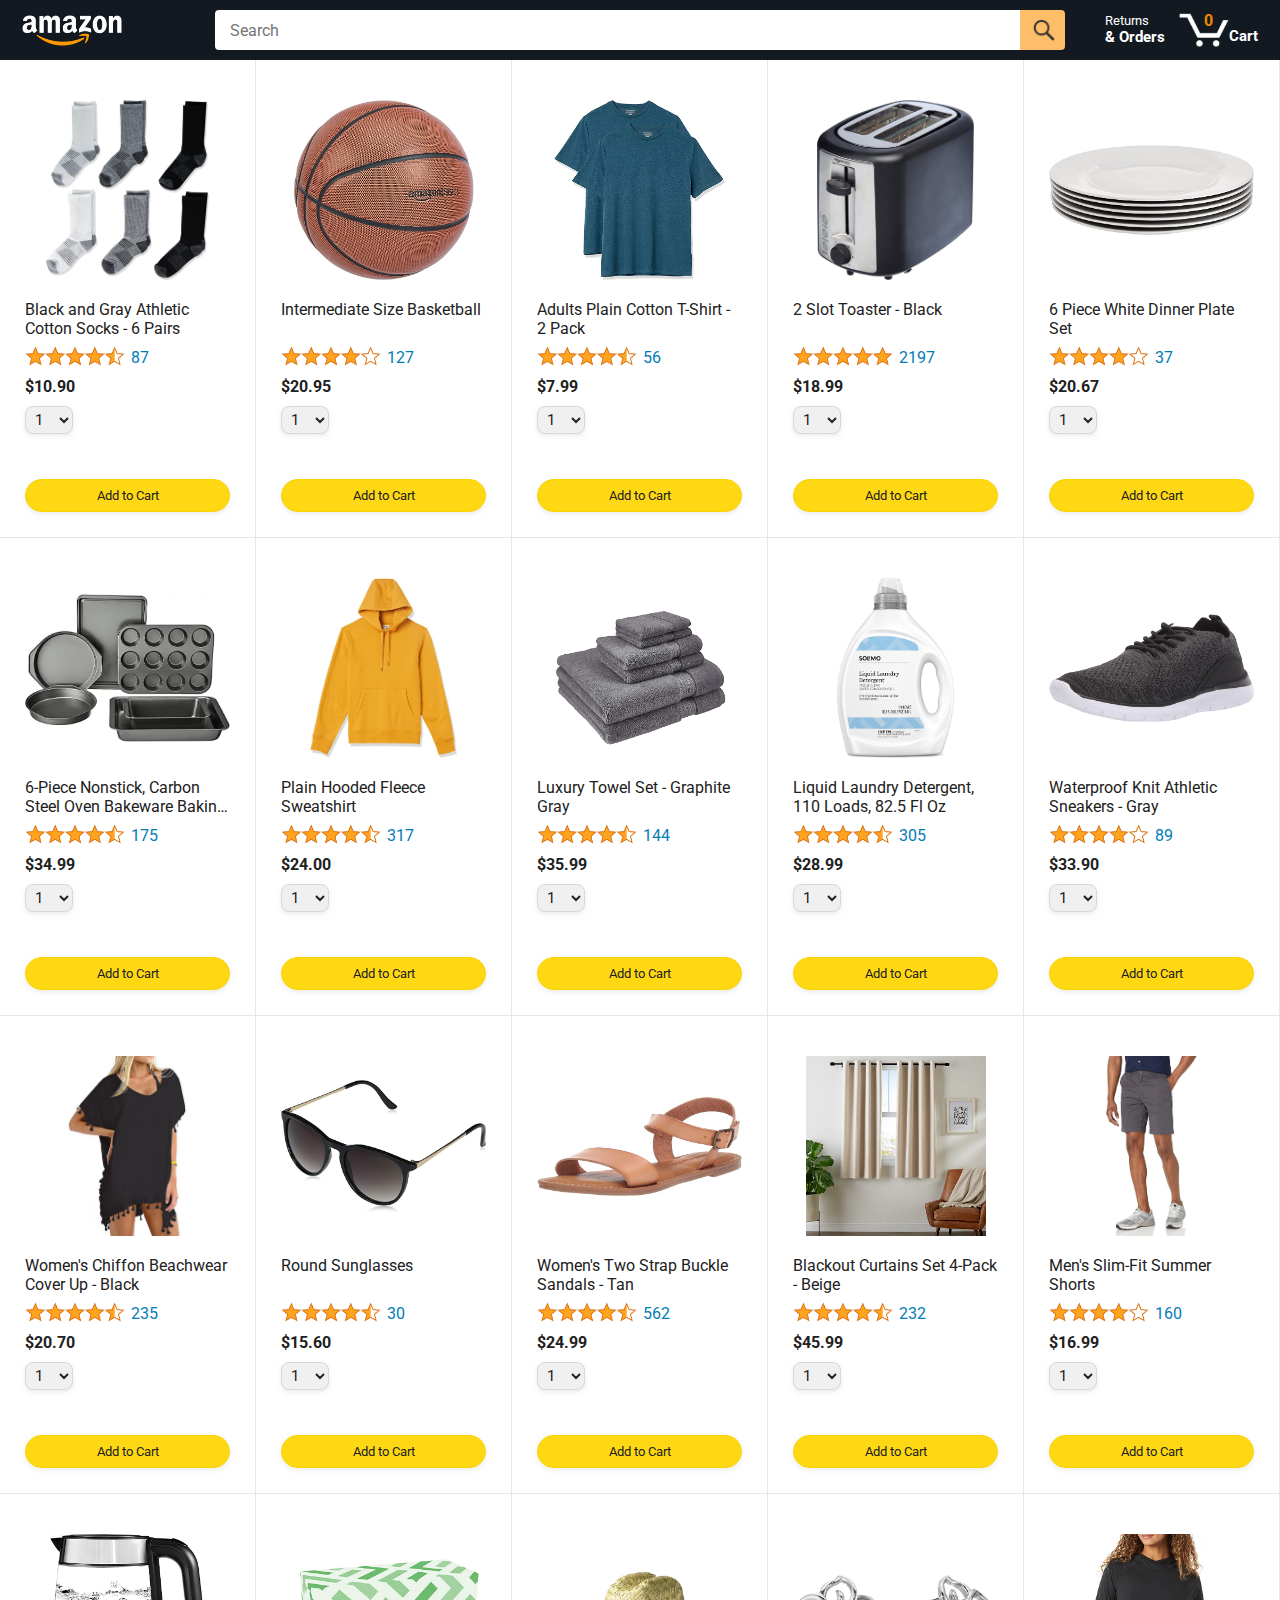
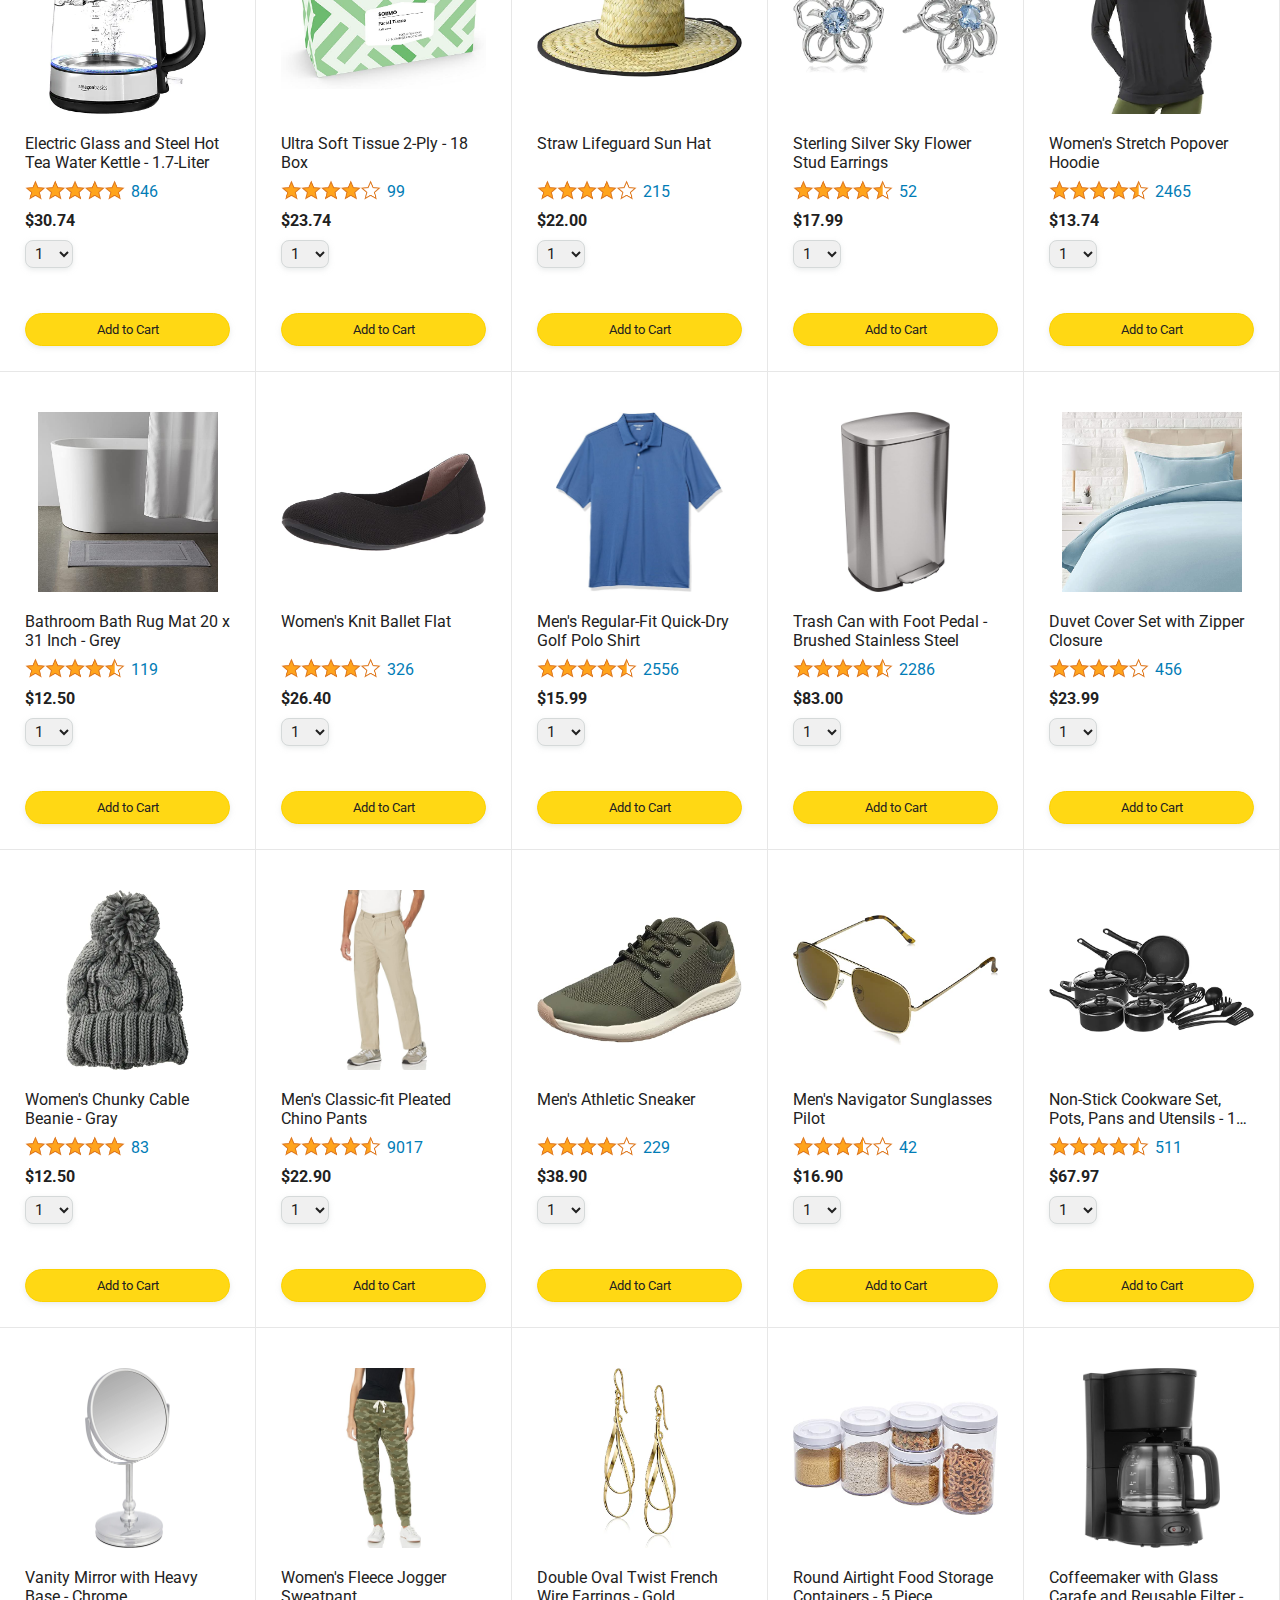
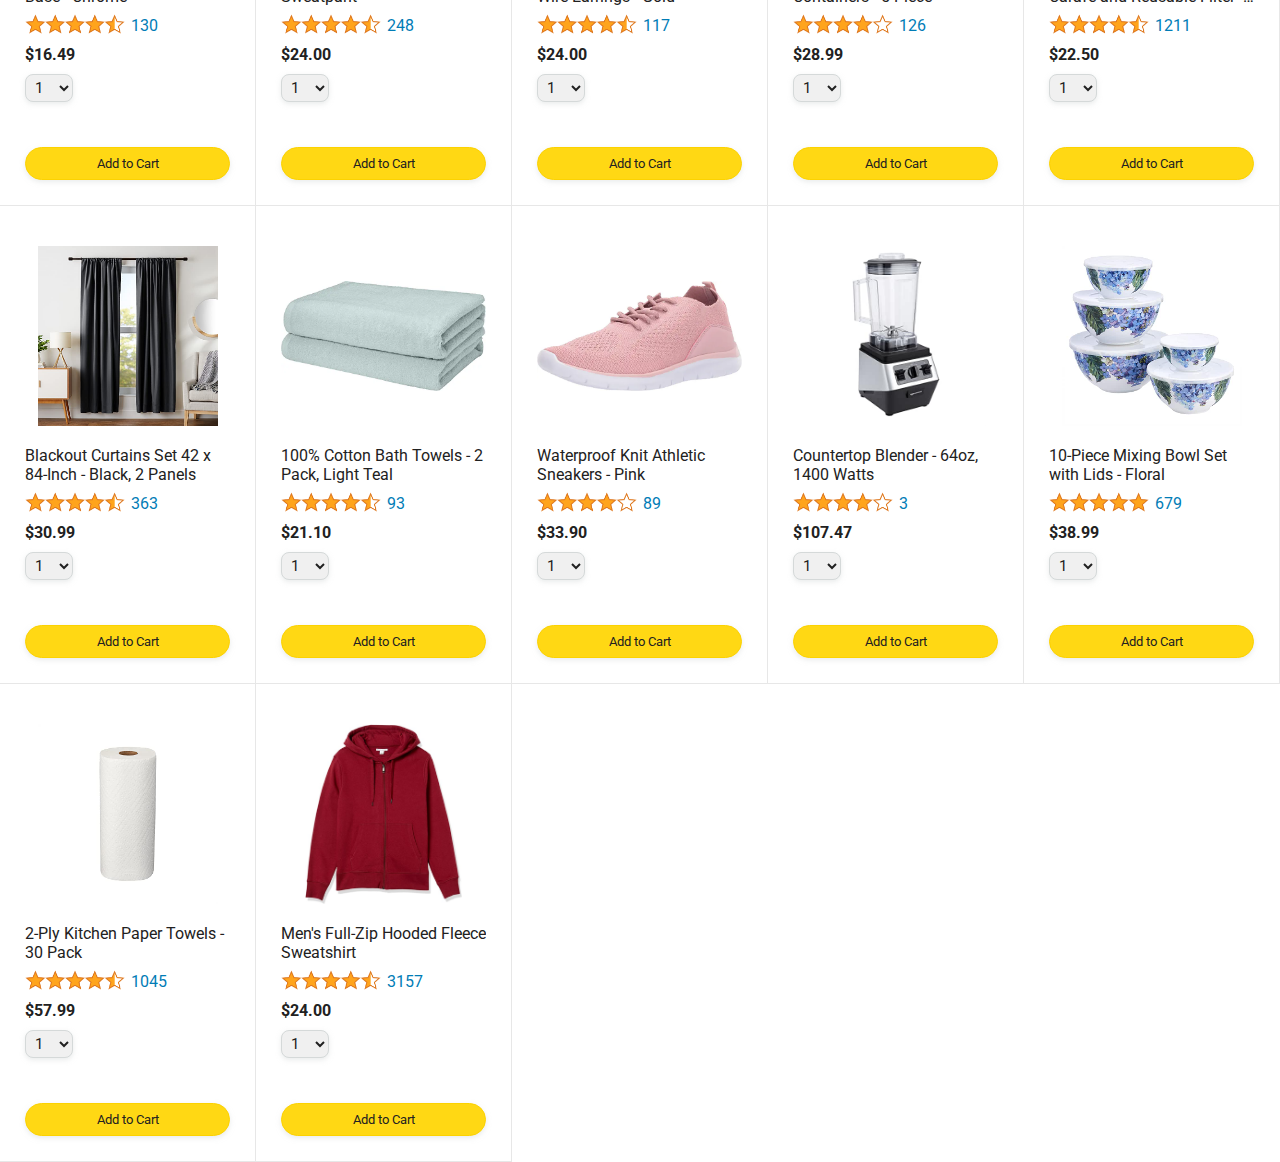
==== index.html @ 750288ce "Rename amazon.html to index.html" ====
<!DOCTYPE html>
<html>
  <head>
    <title>Amazon Project</title>

    <!-- This code is needed for responsive design to work.
      (Responsive design = make the website look good on
      smaller screen sizes like a phone or a tablet). -->
    <meta name="viewport" content="width=device-width, initial-scale=1">

    <!-- Load a font called Roboto from Google Fonts. -->
    <link rel="preconnect" href="https://fonts.googleapis.com">
    <link rel="preconnect" href="https://fonts.gstatic.com" crossorigin>
    <link href="https://fonts.googleapis.com/css2?family=Roboto:wght@400;500;700&display=swap" rel="stylesheet">

    <!-- Here are the CSS files for this page. -->
    <link rel="stylesheet" href="styles/shared/general.css">
    <link rel="stylesheet" href="styles/shared/amazon-header.css">
    <link rel="stylesheet" href="styles/pages/amazon.css">
  </head>
  <body>
    <div class="amazon-header">
      <div class="amazon-header-left-section">
        <a href="amazon.html" class="header-link">
          <img class="amazon-logo"
            src="images/amazon-logo-white.png">
          <img class="amazon-mobile-logo"
            src="images/amazon-mobile-logo-white.png">
        </a>
      </div>

      <div class="amazon-header-middle-section">
        <input class="search-bar" type="text" placeholder="Search">

        <button class="search-button">
          <img class="search-icon" src="images/icons/search-icon.png">
        </button>
      </div>

      <div class="amazon-header-right-section">
        <a class="orders-link header-link" href="orders.html">
          <span class="returns-text">Returns</span>
          <span class="orders-text">& Orders</span>
        </a>

        <a class="cart-link header-link" href="checkout.html">
          <img class="cart-icon" src="images/icons/cart-icon.png">
          <div class="js-cart-quantity cart-quantity">0</div>
          <div class="cart-text">Cart</div>
        </a>
      </div>
    </div>
    
    <div class="main">
      <div class="js-products-grid products-grid">
        
      </div>
    </div>
    <script src="data/cart.js"></script>
    <script src="data/products.js"></script>
    <script src="scripts/amazon.js"></script>
  </body>
</html>
---- styles/shared/general.css ----
body {
  font-family: Roboto, Arial;
  color: rgb(33, 33, 33);
  /* The <body> element has a default margin of 8px
     on all sides. This removes the default margins. */
  margin: 0;
}

/* <p> elements have a default margin on the top
   and bottom. This removes the default margins. */
p {
  margin: 0;
}

button {
  cursor: pointer;
}

select {
  cursor: pointer;
}

input, select, button {
  font-family: Roboto, Arial;
}

.button-primary {
  color: rgb(33, 33, 33);
  background-color: rgb(255, 216, 20);
  border: 1px solid rgb(252, 210, 0);
  border-radius: 8px;
  cursor: pointer;
  box-shadow: 0 2px 5px rgba(213, 217, 217, 0.5);
}

.button-primary:hover {
  background-color: rgb(247, 202, 0);
  border: 1px solid rgb(242, 194, 0);
}

.button-primary:active {
  background: rgb(255, 216, 20);
  border-color: rgb(252, 210, 0);
  box-shadow: none;
}

.button-secondary {
  color: rgb(33, 33, 33);
  background: white;
  border: 1px solid rgb(213, 217, 217);
  border-radius: 8px;
  cursor: pointer;
  box-shadow: 0 2px 5px rgba(213, 217, 217, 0.5);
}

.button-secondary:hover {
  background-color: rgb(247, 250, 250);
}

.button-secondary:active {
  background-color: rgb(237, 253, 255);
  box-shadow: none;
}

/* These styles will limit text to 2 lines. Anything
   beyond 2 lines will be replaced with "..."
   You can find this code by using an A.I. tool or by
   searching in Google.
   https://css-tricks.com/almanac/properties/l/line-clamp/ */
.limit-text-to-2-lines {
  display: -webkit-box;
  -webkit-line-clamp: 2;
  -webkit-box-orient: vertical;
  overflow: hidden;
}

.link-primary {
  color: rgb(1, 124, 182);
  cursor: pointer;
}

.link-primary:hover {
  color: rgb(196, 80, 0);
}

/* Styles for dropdown selectors. */
select {
  color: rgb(33, 33, 33);
  background-color: rgb(240, 240, 240);
  border: 1px solid rgb(213, 217, 217);
  border-radius: 8px;
  padding: 3px 5px;
  font-size: 15px;
  cursor: pointer;
  box-shadow: 0 2px 5px rgba(213, 217, 217, 0.5);
}

select:focus,
input:focus {
  outline: 2px solid rgb(255, 153, 0);
}
---- styles/shared/amazon-header.css ----
.amazon-header {
  background-color: rgb(19, 25, 33);
  color: white;
  padding-left: 15px;
  padding-right: 15px;

  display: flex;
  align-items: center;
  justify-content: space-between;

  position: fixed;
  top: 0;
  left: 0;
  right: 0;
  height: 60px;
}

.amazon-header-left-section {
  width: 180px;
}

@media (max-width: 800px) {
  .amazon-header-left-section {
    width: unset;
  }
}

.header-link {
  display: inline-block;
  padding: 6px;
  border-radius: 2px;
  cursor: pointer;
  text-decoration: none;
  border: 1px solid rgba(0, 0, 0, 0);
}

.header-link:hover {
  border: 1px solid white;
}

.amazon-logo {
  width: 100px;
  margin-top: 5px;
}

.amazon-mobile-logo {
  display: none;
}

@media (max-width: 575px) {
  .amazon-logo {
    display: none;
  }

  .amazon-mobile-logo {
    display: block;
    height: 35px;
    margin-top: 5px;
  }
}

.amazon-header-middle-section {
  flex: 1;
  max-width: 850px;
  margin-left: 10px;
  margin-right: 10px;
  display: flex;
}

.search-bar {
  flex: 1;
  width: 0;
  font-size: 16px;
  height: 38px;
  padding-left: 15px;
  border: none;
  border-top-left-radius: 4px;
  border-bottom-left-radius: 4px;
  border-top-right-radius: 0;
  border-bottom-right-radius: 0;
}

.search-button {
  background-color: rgb(254, 189, 105);
  border: none;
  width: 45px;
  height: 40px;
  border-top-right-radius: 4px;
  border-bottom-right-radius: 4px;
  flex-shrink: 0;
}

.search-icon {
  height: 22px;
  margin-left: 2px;
  margin-top: 3px;
}

.amazon-header-right-section {
  width: 180px;
  flex-shrink: 0;
  display: flex;
  justify-content: end;
}

.orders-link {
  color: white;
}

.returns-text {
  display: block;
  font-size: 13px;
}

.orders-text {
  display: block;
  font-size: 15px;
  font-weight: 700;
}

.cart-link {
  color: white;
  display: flex;
  align-items: center;
  position: relative;
}

.cart-icon {
  width: 50px;
}

.cart-text {
  margin-top: 12px;
  font-size: 15px;
  font-weight: 700;
}

.cart-quantity {
  color: rgb(240, 136, 4);
  font-size: 16px;
  font-weight: 700;

  position: absolute;
  top: 4px;
  left: 22px;
  
  width: 26px;
  text-align: center;
}
---- styles/pages/amazon.css ----
.main {
  margin-top: 60px;
}

.products-grid {
  display: grid;

  /* - In CSS Grid, 1fr means a column will take up the
       remaining space in the grid.
     - If we write 1fr 1fr ... 1fr; 8 times, this will
       divide the grid into 8 columns, each taking up an
       equal amount of the space.
     - repeat(8, 1fr); is a shortcut for repeating "1fr"
       8 times (instead of typing out "1fr" 8 times).
       repeat(...) is a special property that works with
       display: grid; */
  grid-template-columns: repeat(8, 1fr);
}

/* @media is used to create responsive design (making the
   website look good on any screen size). This @media
   means when the screen width is 2000px or less, we
   will divide the grid into 7 columns instead of 8. */
@media (max-width: 2000px) {
  .products-grid {
    grid-template-columns: repeat(7, 1fr);
  }
}

/* This @media means when the screen width is 1600px or
   less, we will divide the grid into 6 columns. */
@media (max-width: 1600px) {
  .products-grid {
    grid-template-columns: repeat(6, 1fr);
  }
}

@media (max-width: 1300px) {
  .products-grid {
    grid-template-columns: repeat(5, 1fr);
  }
}

@media (max-width: 1000px) {
  .products-grid {
    grid-template-columns: repeat(4, 1fr);
  }
}

@media (max-width: 800px) {
  .products-grid {
    grid-template-columns: repeat(3, 1fr);
  }
}

@media (max-width: 575px) {
  .products-grid {
    grid-template-columns: repeat(2, 1fr);
  }
}

@media (max-width: 450px) {
  .products-grid {
    grid-template-columns: 1fr;
  }
}

.product-container {
  padding-top: 40px;
  padding-bottom: 25px;
  padding-left: 25px;
  padding-right: 25px;

  border-right: 1px solid rgb(231, 231, 231);
  border-bottom: 1px solid rgb(231, 231, 231);

  display: flex;
  flex-direction: column;
}

.product-image-container {
  display: flex;
  justify-content: center;
  align-items: center;

  height: 180px;
  margin-bottom: 20px;
}

.product-image {
  /* Images will overflow their container by default. To
    prevent this, we set max-width and max-height to 100%
    so they stay inside their container. */
  max-width: 100%;
  max-height: 100%;
}

.product-name {
  height: 40px;
  margin-bottom: 5px;
}

.product-rating-container {
  display: flex;
  align-items: center;
  margin-bottom: 10px;
}

.product-rating-stars {
  width: 100px;
  margin-right: 6px;
}

.product-rating-count {
  color: rgb(1, 124, 182);
  cursor: pointer;
  margin-top: 3px;
}

.product-price {
  font-weight: 700;
  margin-bottom: 10px;
}

.product-quantity-container {
  margin-bottom: 17px;
}

.product-spacer {
  flex: 1;
}

.added-to-cart {
  color: rgb(6, 125, 98);
  font-size: 16px;

  display: flex;
  align-items: center;
  margin-bottom: 8px;

  /* At first, the "Added to cart" message will
     be invisible. Use JavaScript to change the
     opacity and make it visible. */
  opacity: 0;
}

.added-to-cart-visible{
opacity:1;
}

.added-to-cart img {
  height: 20px;
  margin-right: 5px;
}

.add-to-cart-button {
  width: 100%;
  padding: 8px;
  border-radius: 50px;
}
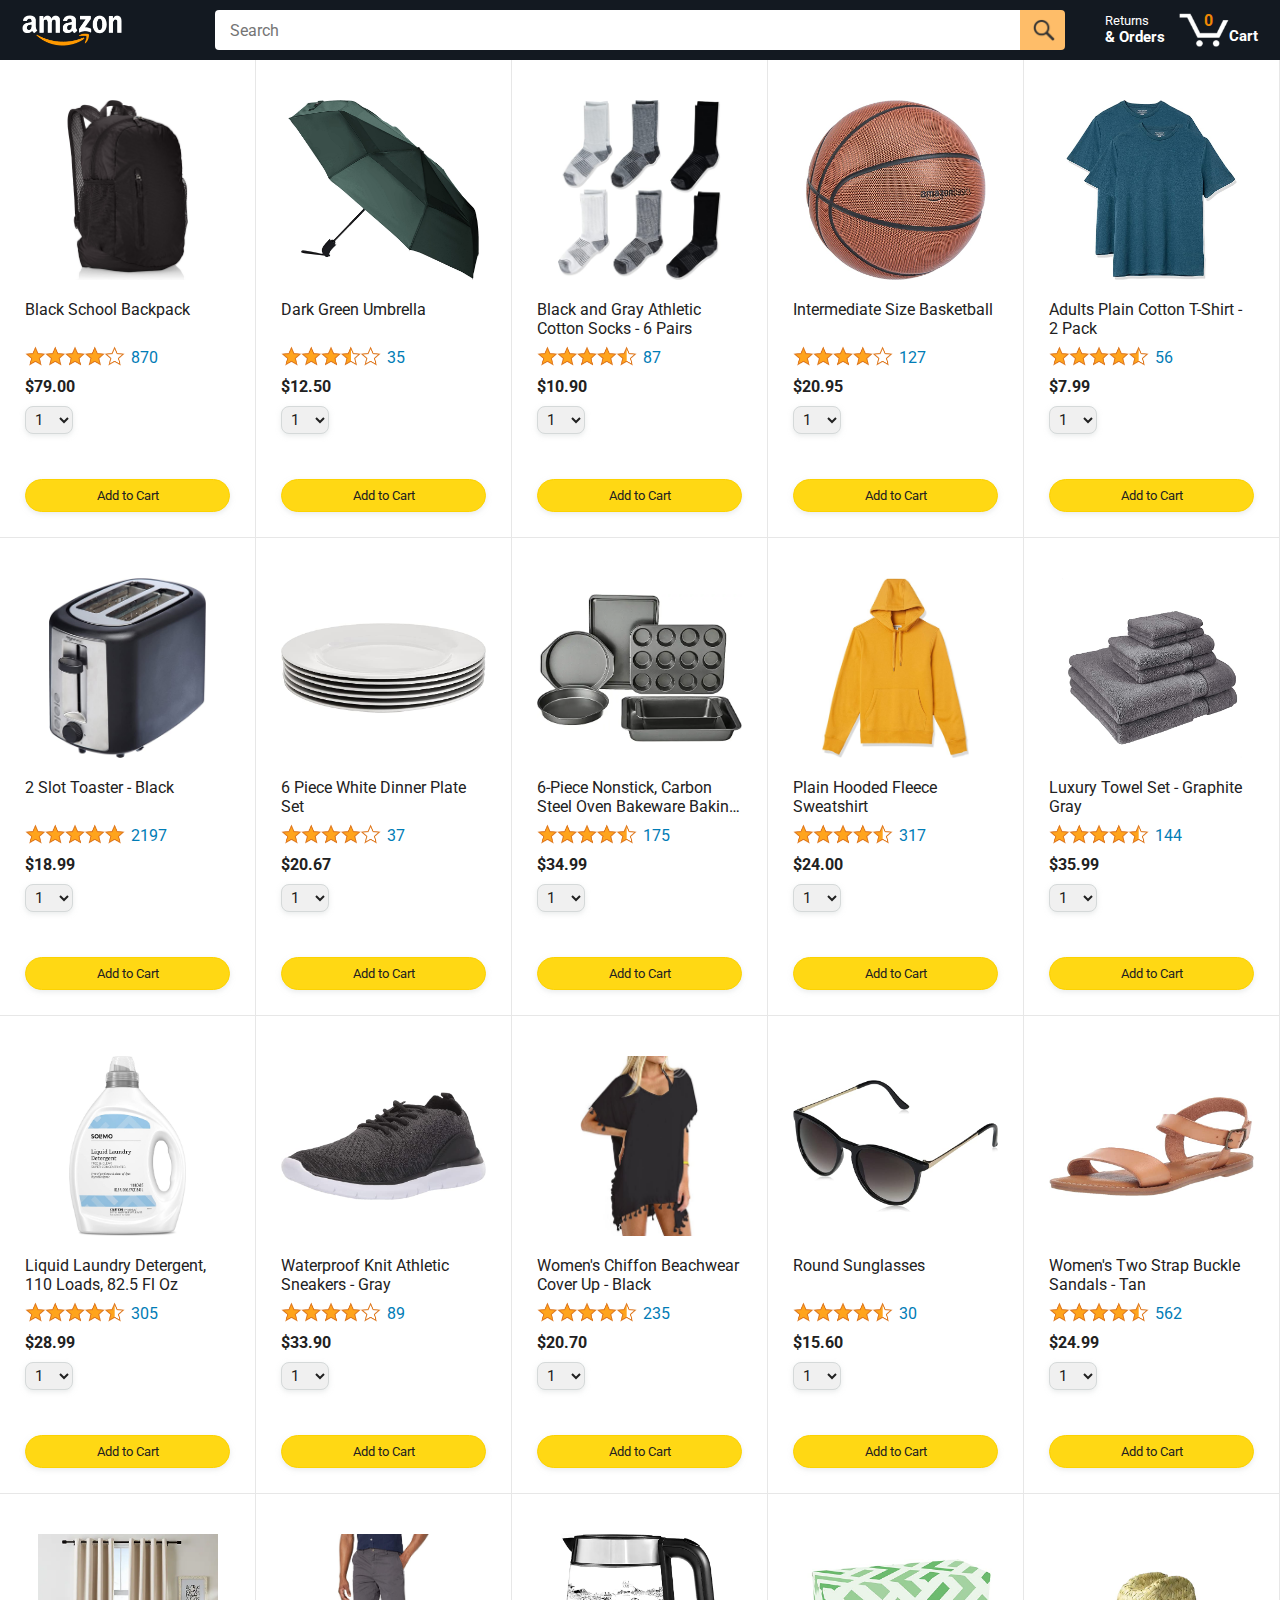
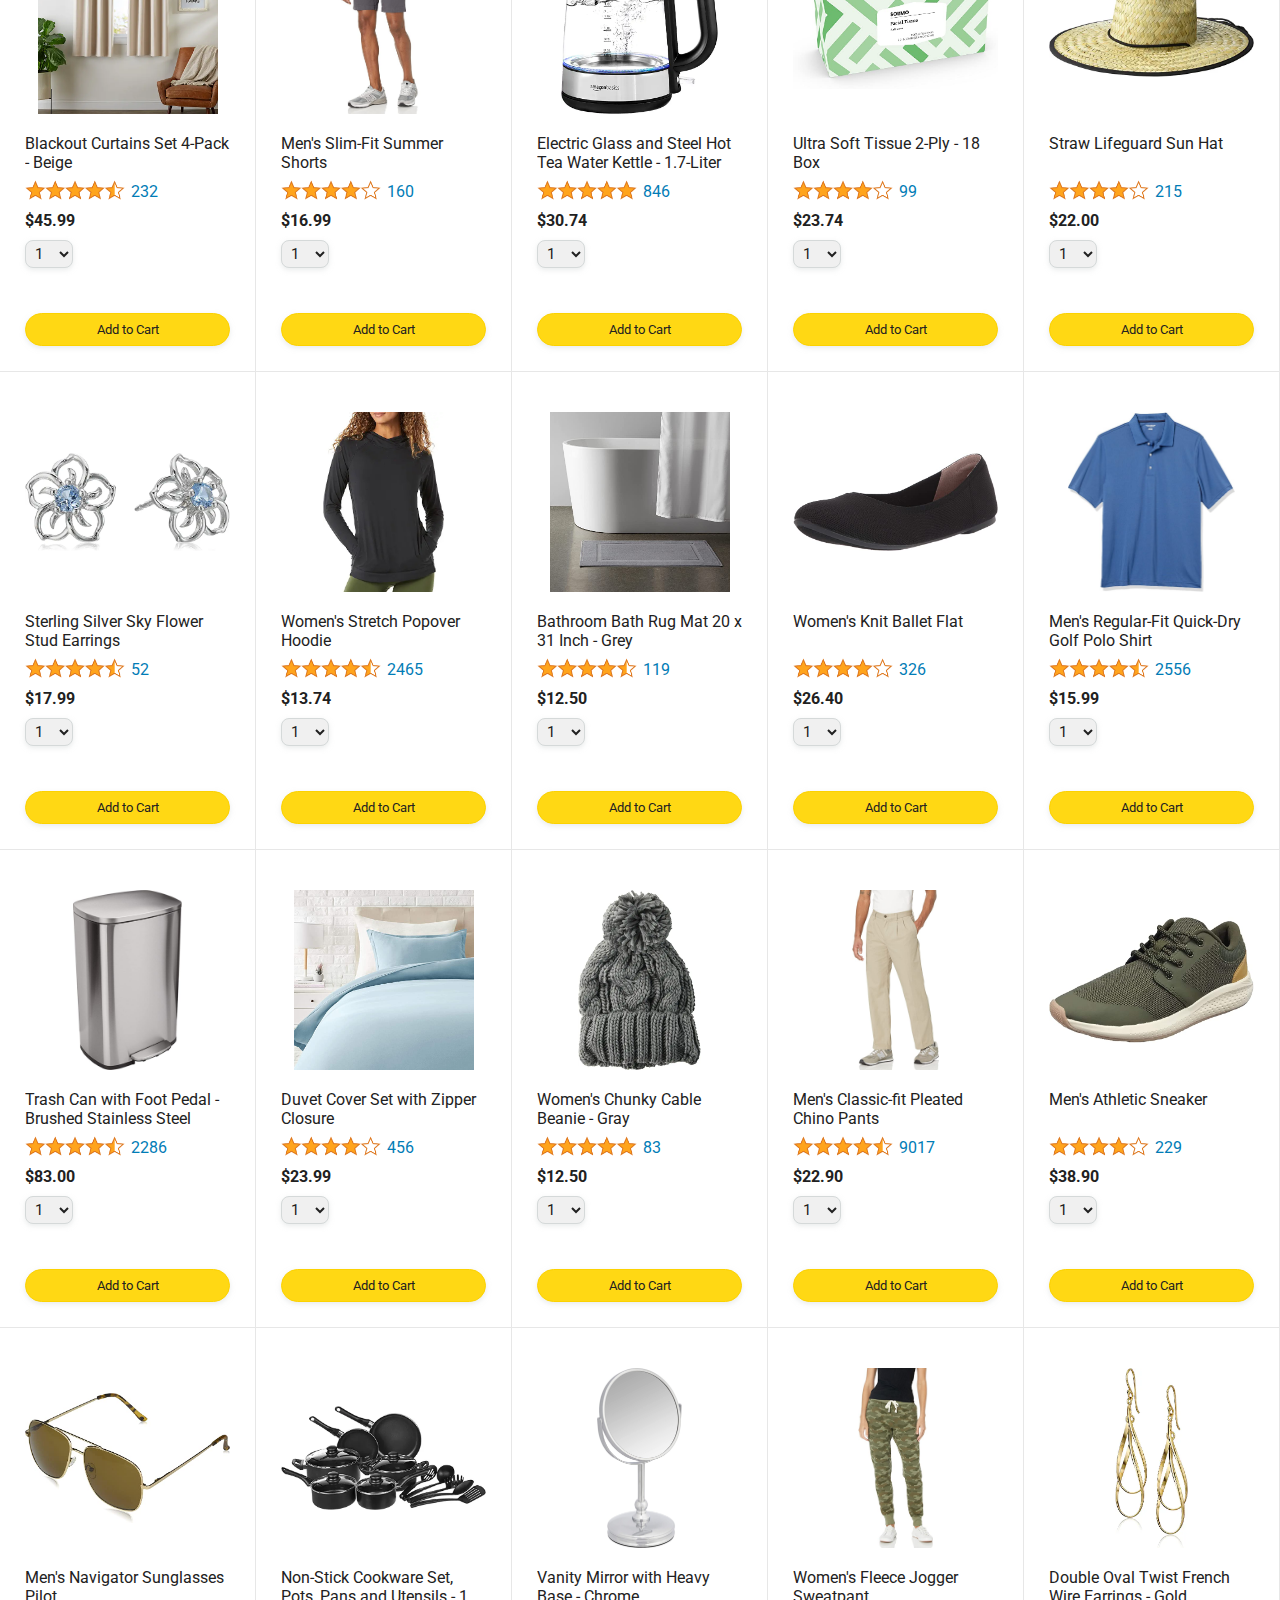
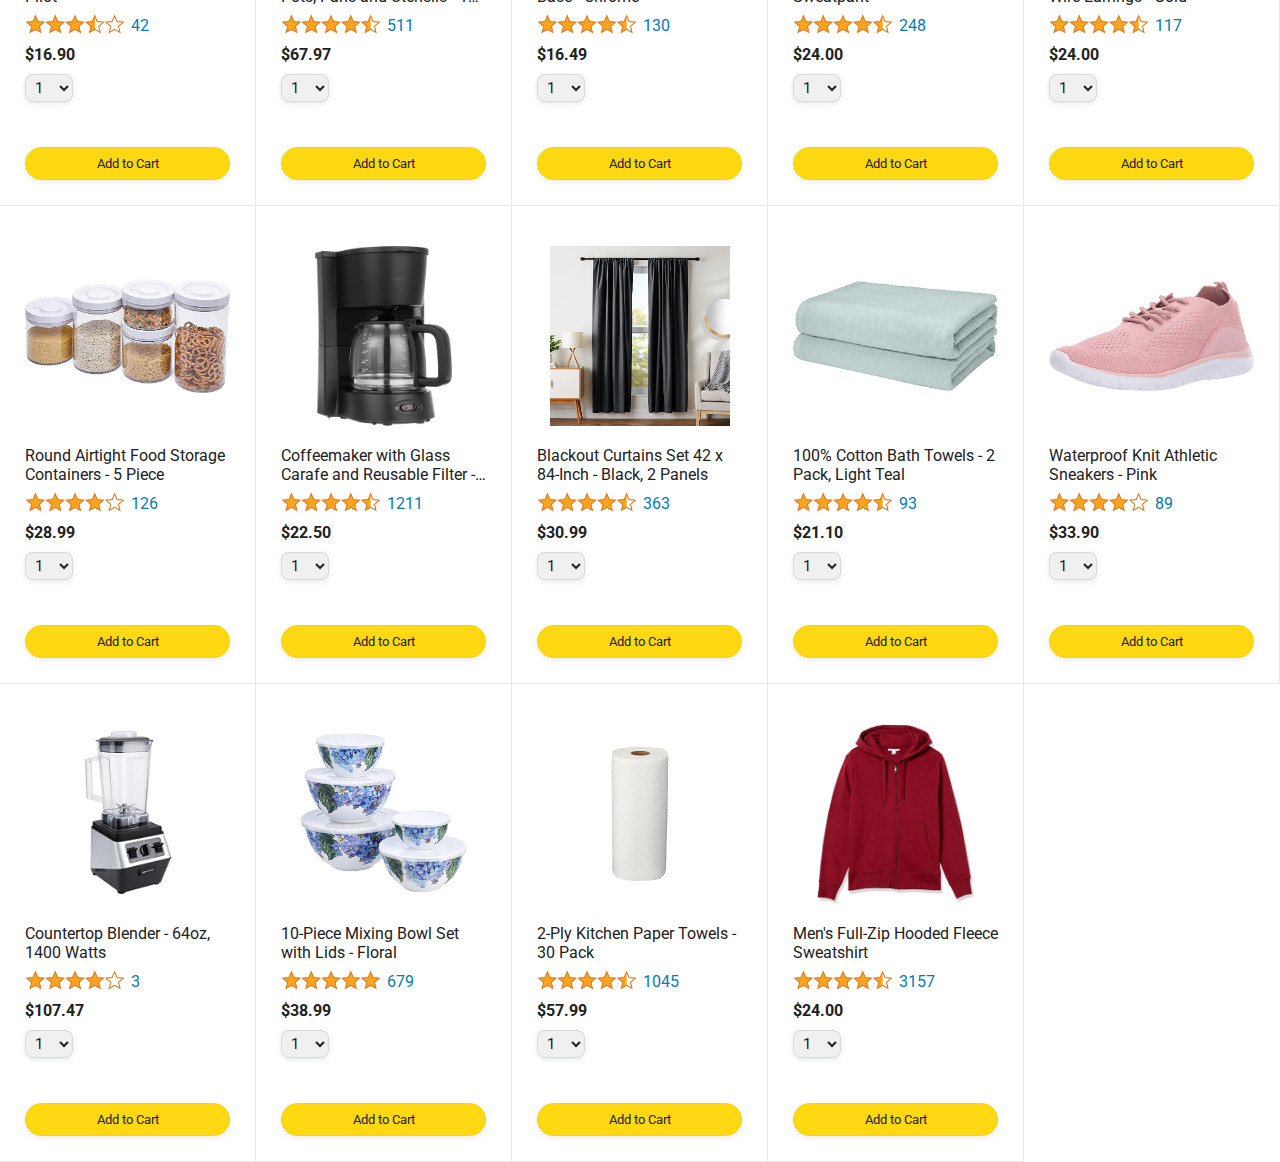
==== commit 4a23371a: "Merge branch 'main' of https://github.com/Tala-cmd/javascript-amazon-project" ====
--- a/index.html
+++ b/index.html
@@ -1,13 +1,13 @@
 <!DOCTYPE html>
 <html>
   <head>
-    <title>Amazon Project</title>
+    <title>Amazon Clone</title>
 
     <!-- This code is needed for responsive design to work.
       (Responsive design = make the website look good on
       smaller screen sizes like a phone or a tablet). -->
     <meta name="viewport" content="width=device-width, initial-scale=1">
-
+    <link rel="shortcut icon" href="images/Uiconstock-Socialmedia-Amazon.512.png" type="image/x-icon">
     <!-- Load a font called Roboto from Google Fonts. -->
     <link rel="preconnect" href="https://fonts.googleapis.com">
     <link rel="preconnect" href="https://fonts.gstatic.com" crossorigin>
@@ -52,9 +52,7 @@
     </div>
     
     <div class="main">
-      <div class="js-products-grid products-grid">
-        
-      </div>
+      <div class="js-products-grid products-grid"></div>
     </div>
     <script src="data/cart.js"></script>
     <script src="data/products.js"></script>
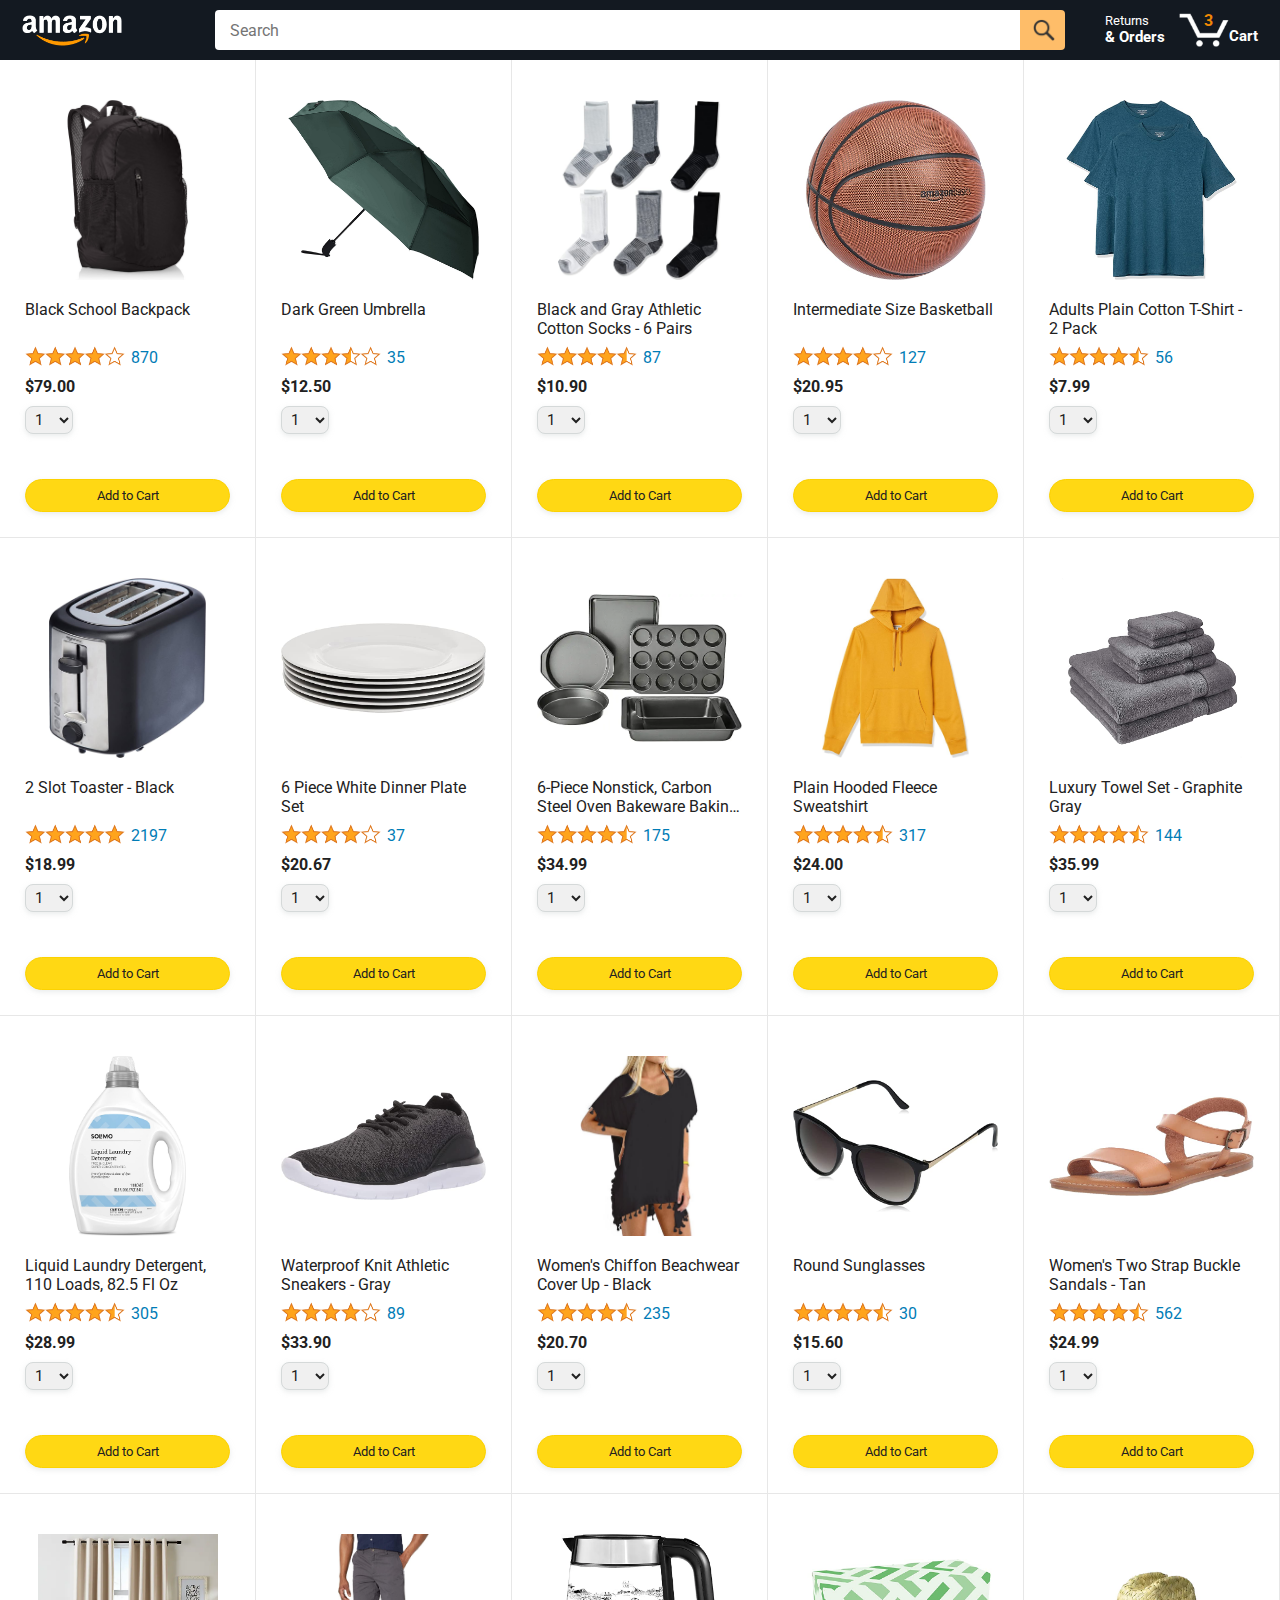
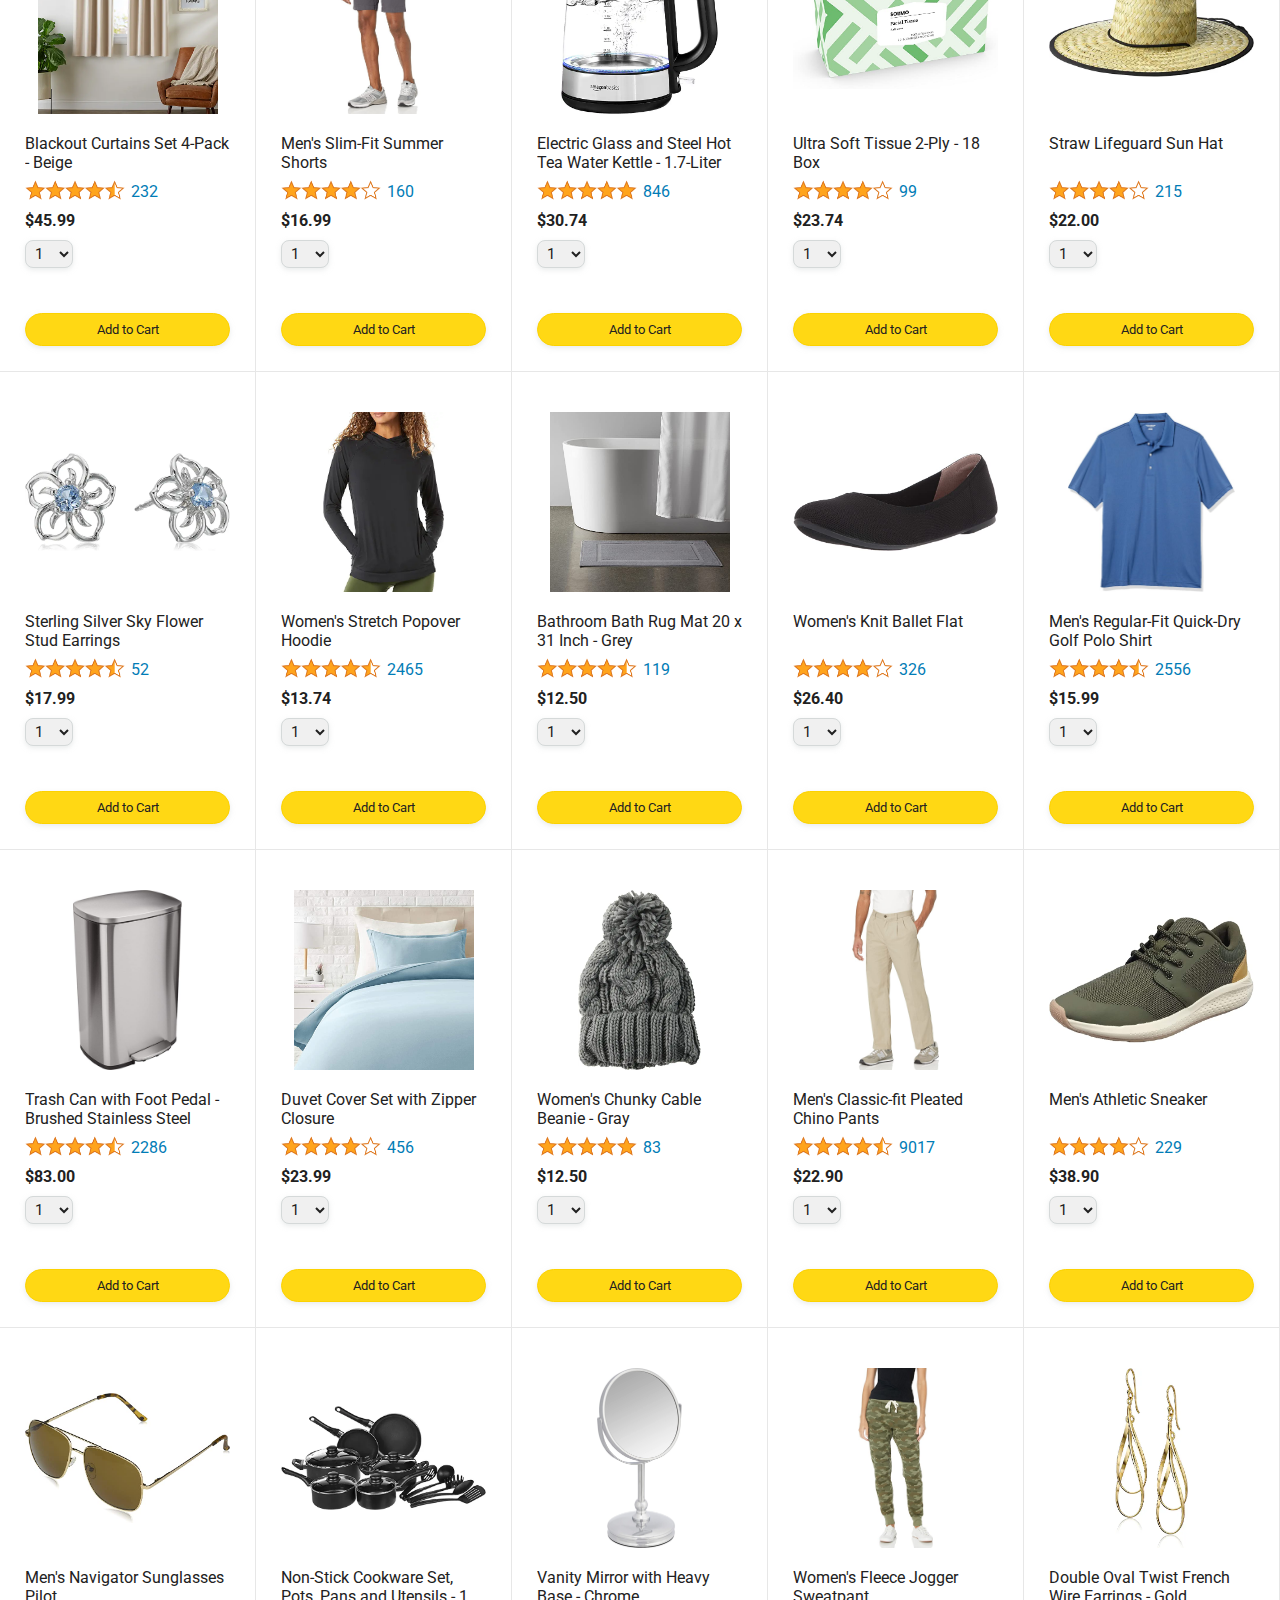
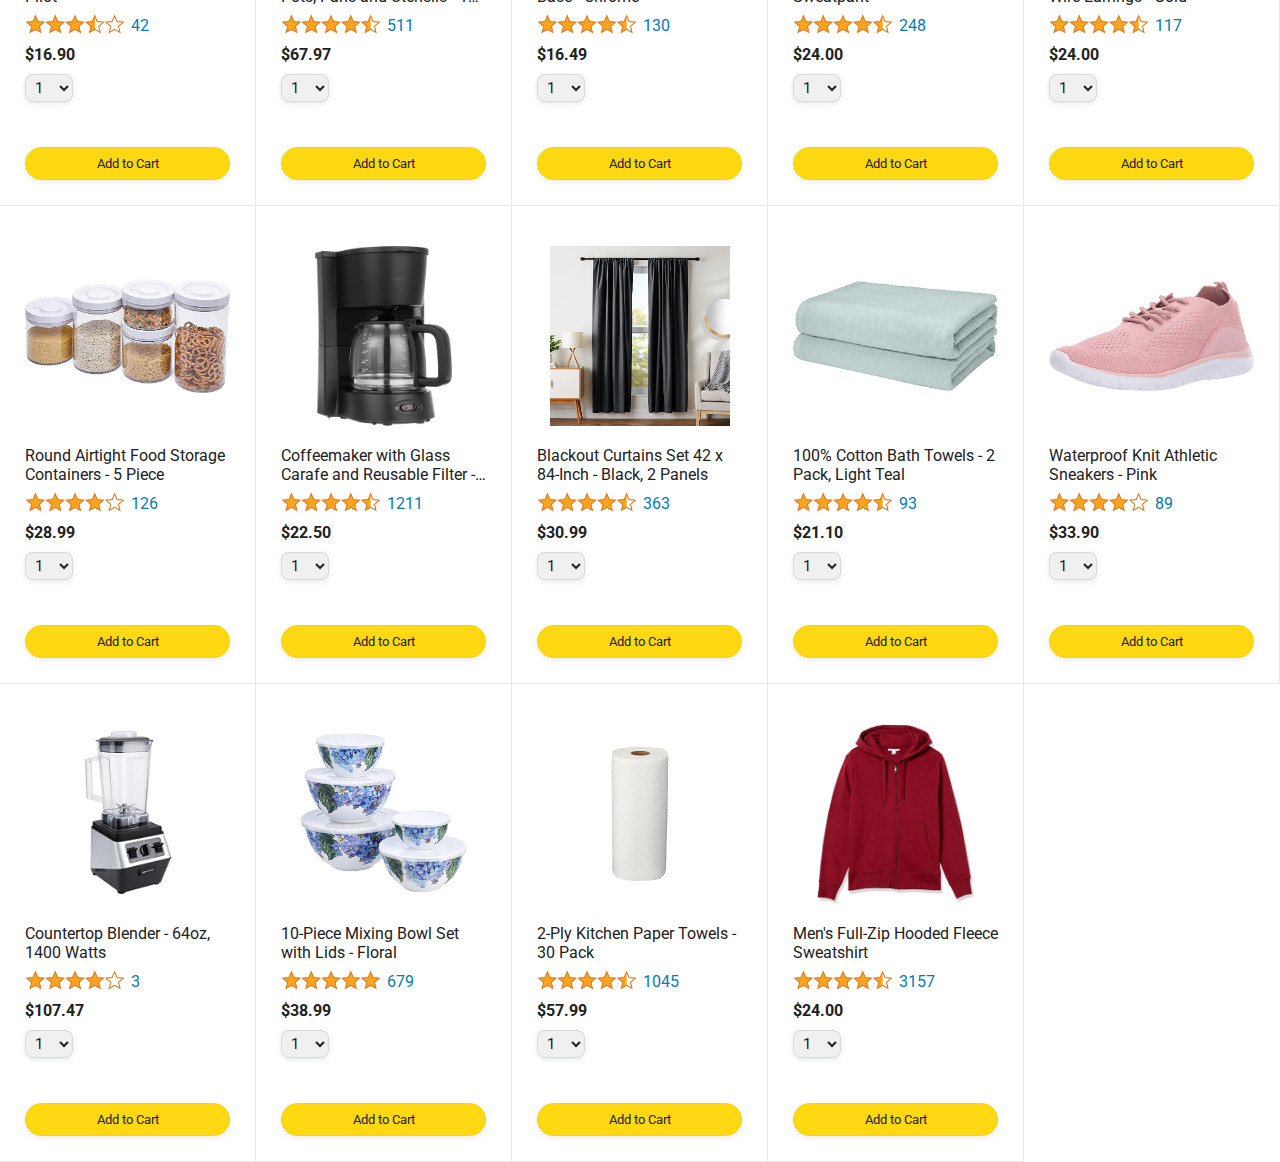
==== commit 64562073: "14e" ====
--- a/index.html
+++ b/index.html
@@ -45,7 +45,7 @@
 
         <a class="cart-link header-link" href="checkout.html">
           <img class="cart-icon" src="images/icons/cart-icon.png">
-          <div class="js-cart-quantity cart-quantity">0</div>
+          <div class="js-cart-quantity cart-quantity"></div>
           <div class="cart-text">Cart</div>
         </a>
       </div>
@@ -54,8 +54,7 @@
     <div class="main">
       <div class="js-products-grid products-grid"></div>
     </div>
-    <script src="data/cart.js"></script>
-    <script src="data/products.js"></script>
-    <script src="scripts/amazon.js"></script>
+    
+    <script type="module" src="scripts/amazon.js"></script>
   </body>
 </html>
